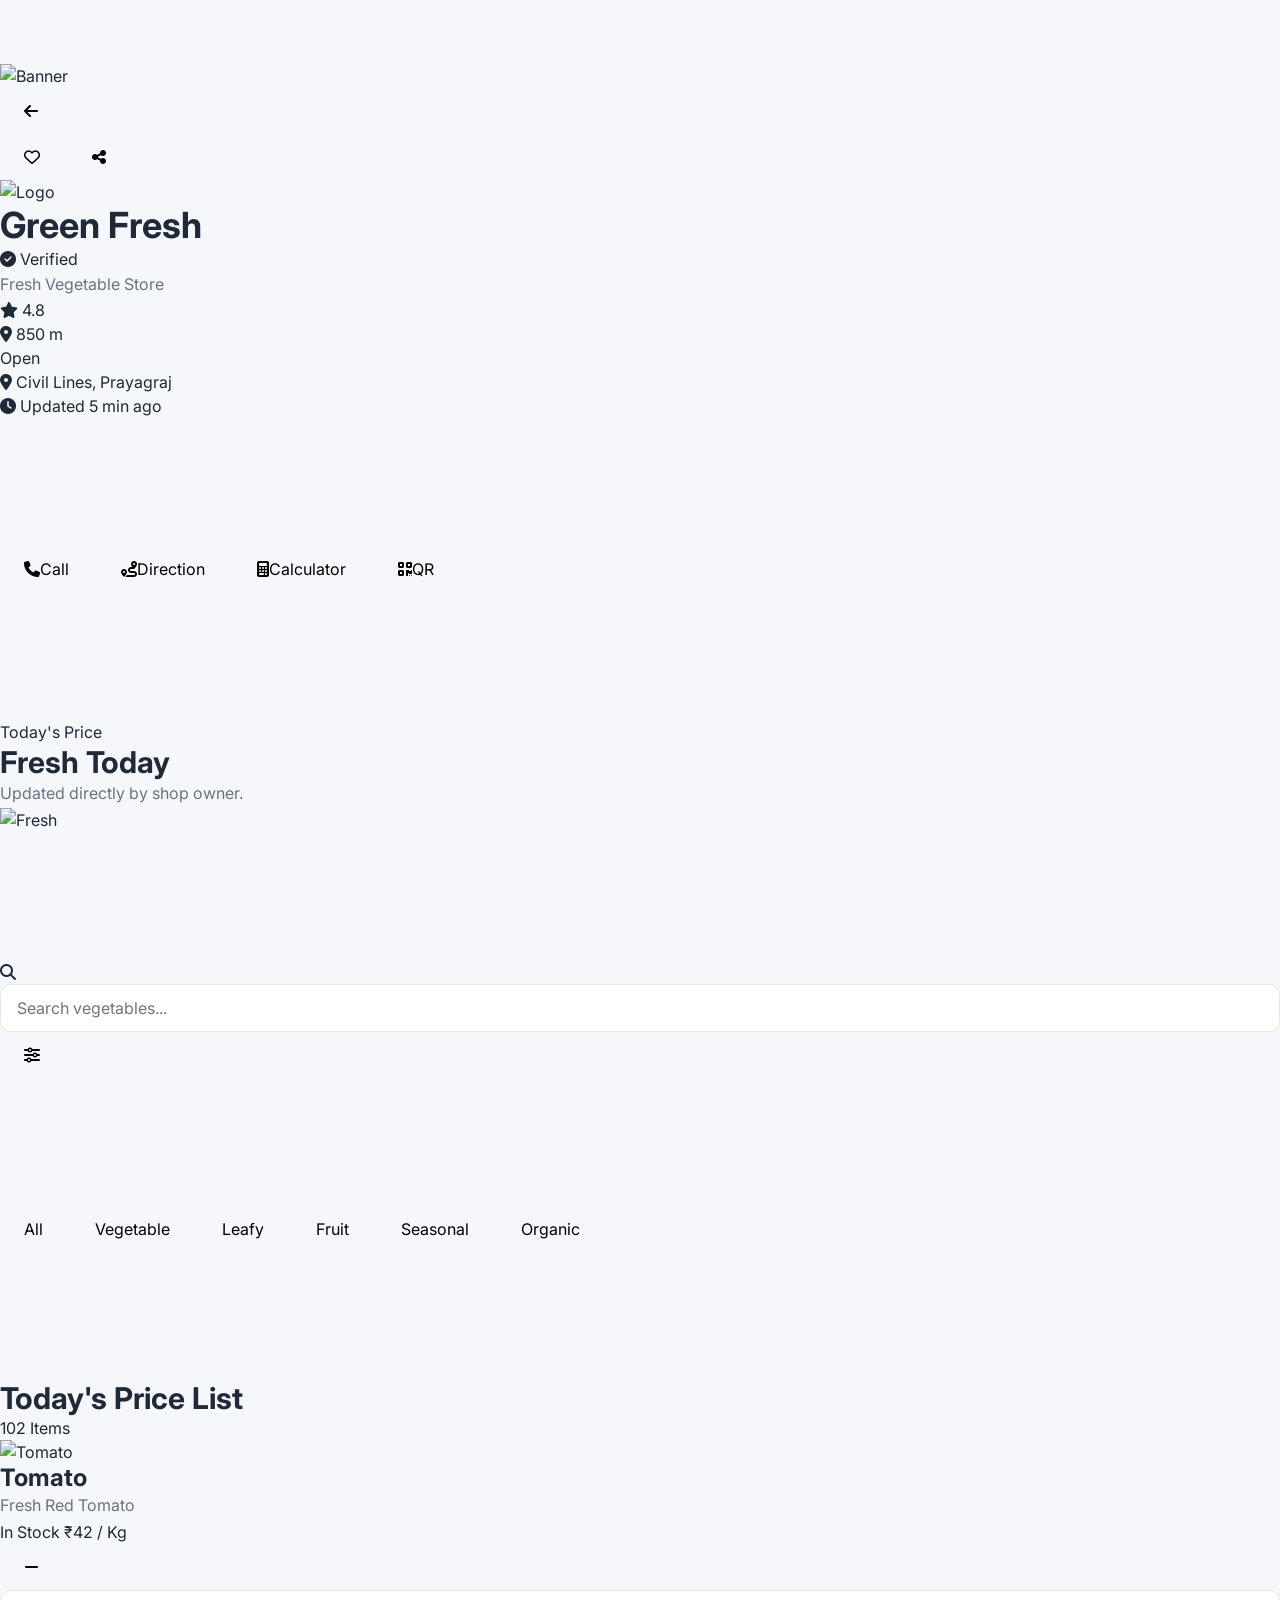
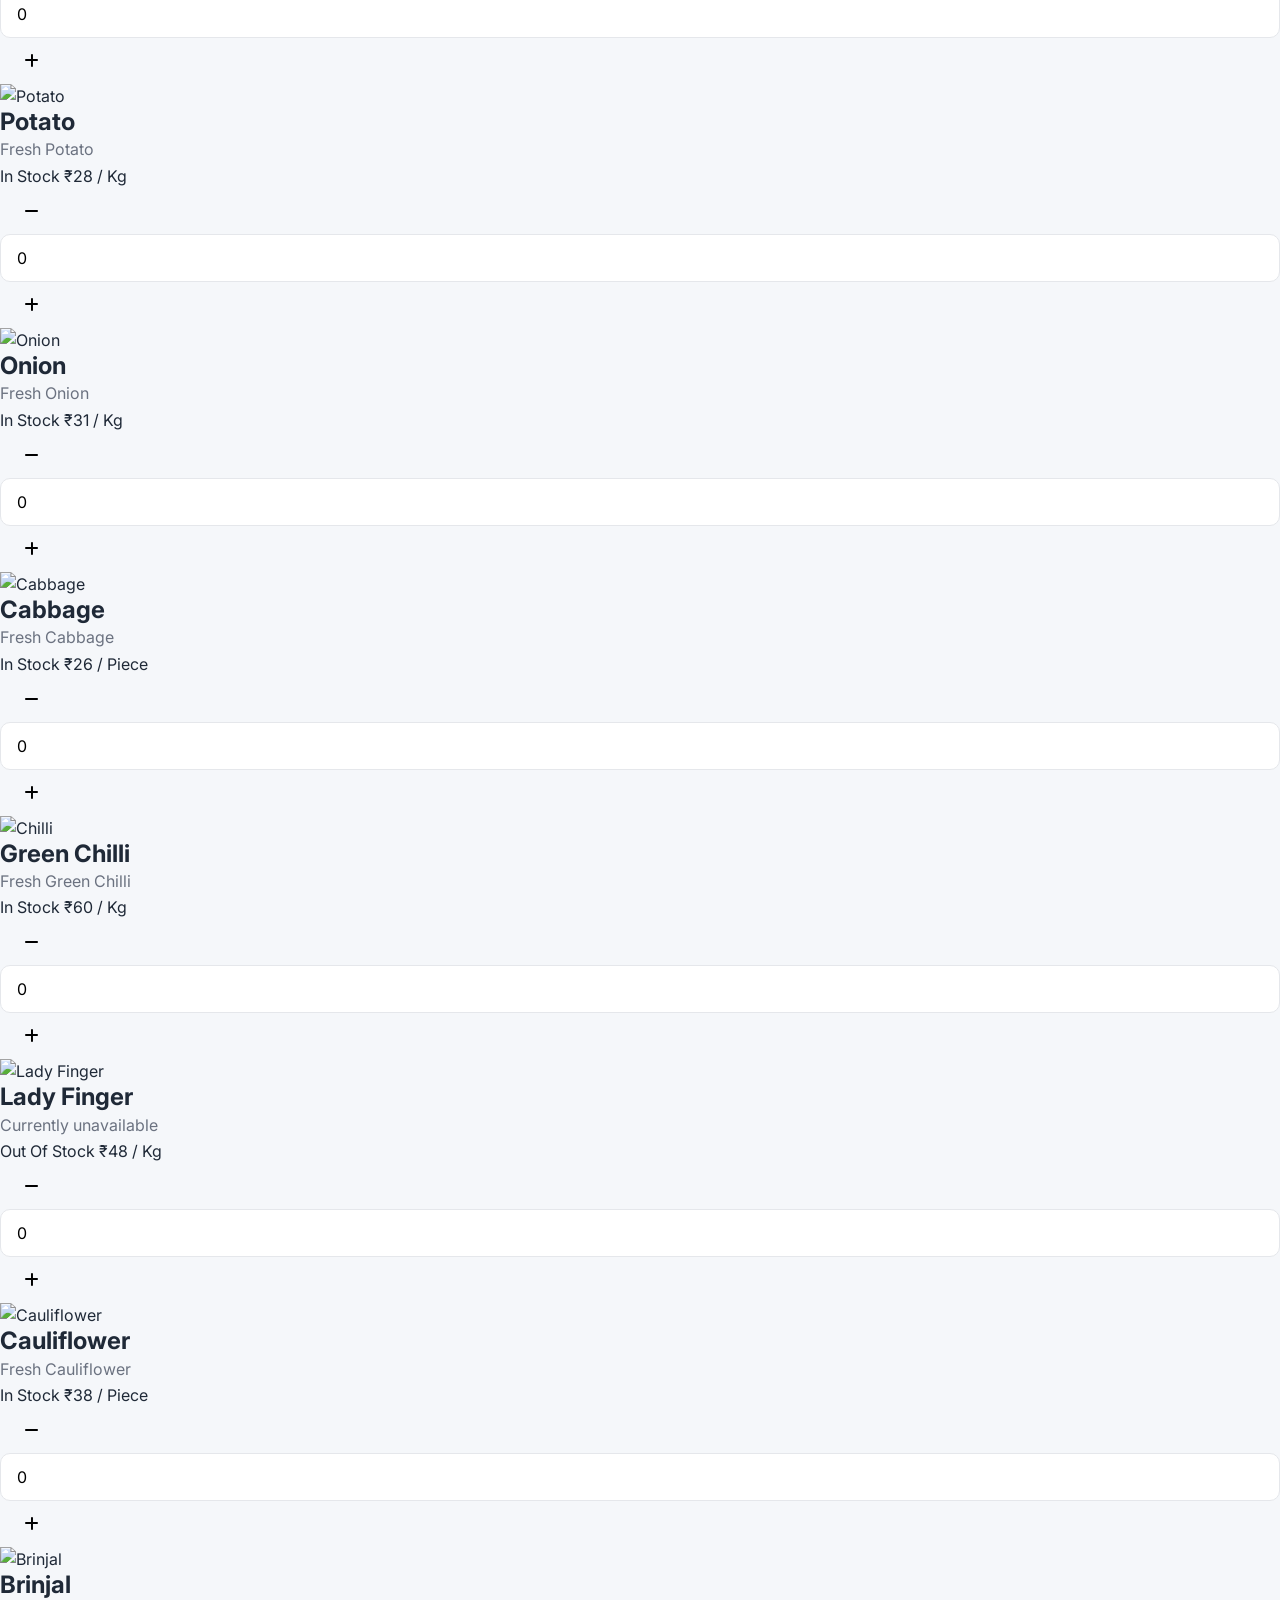
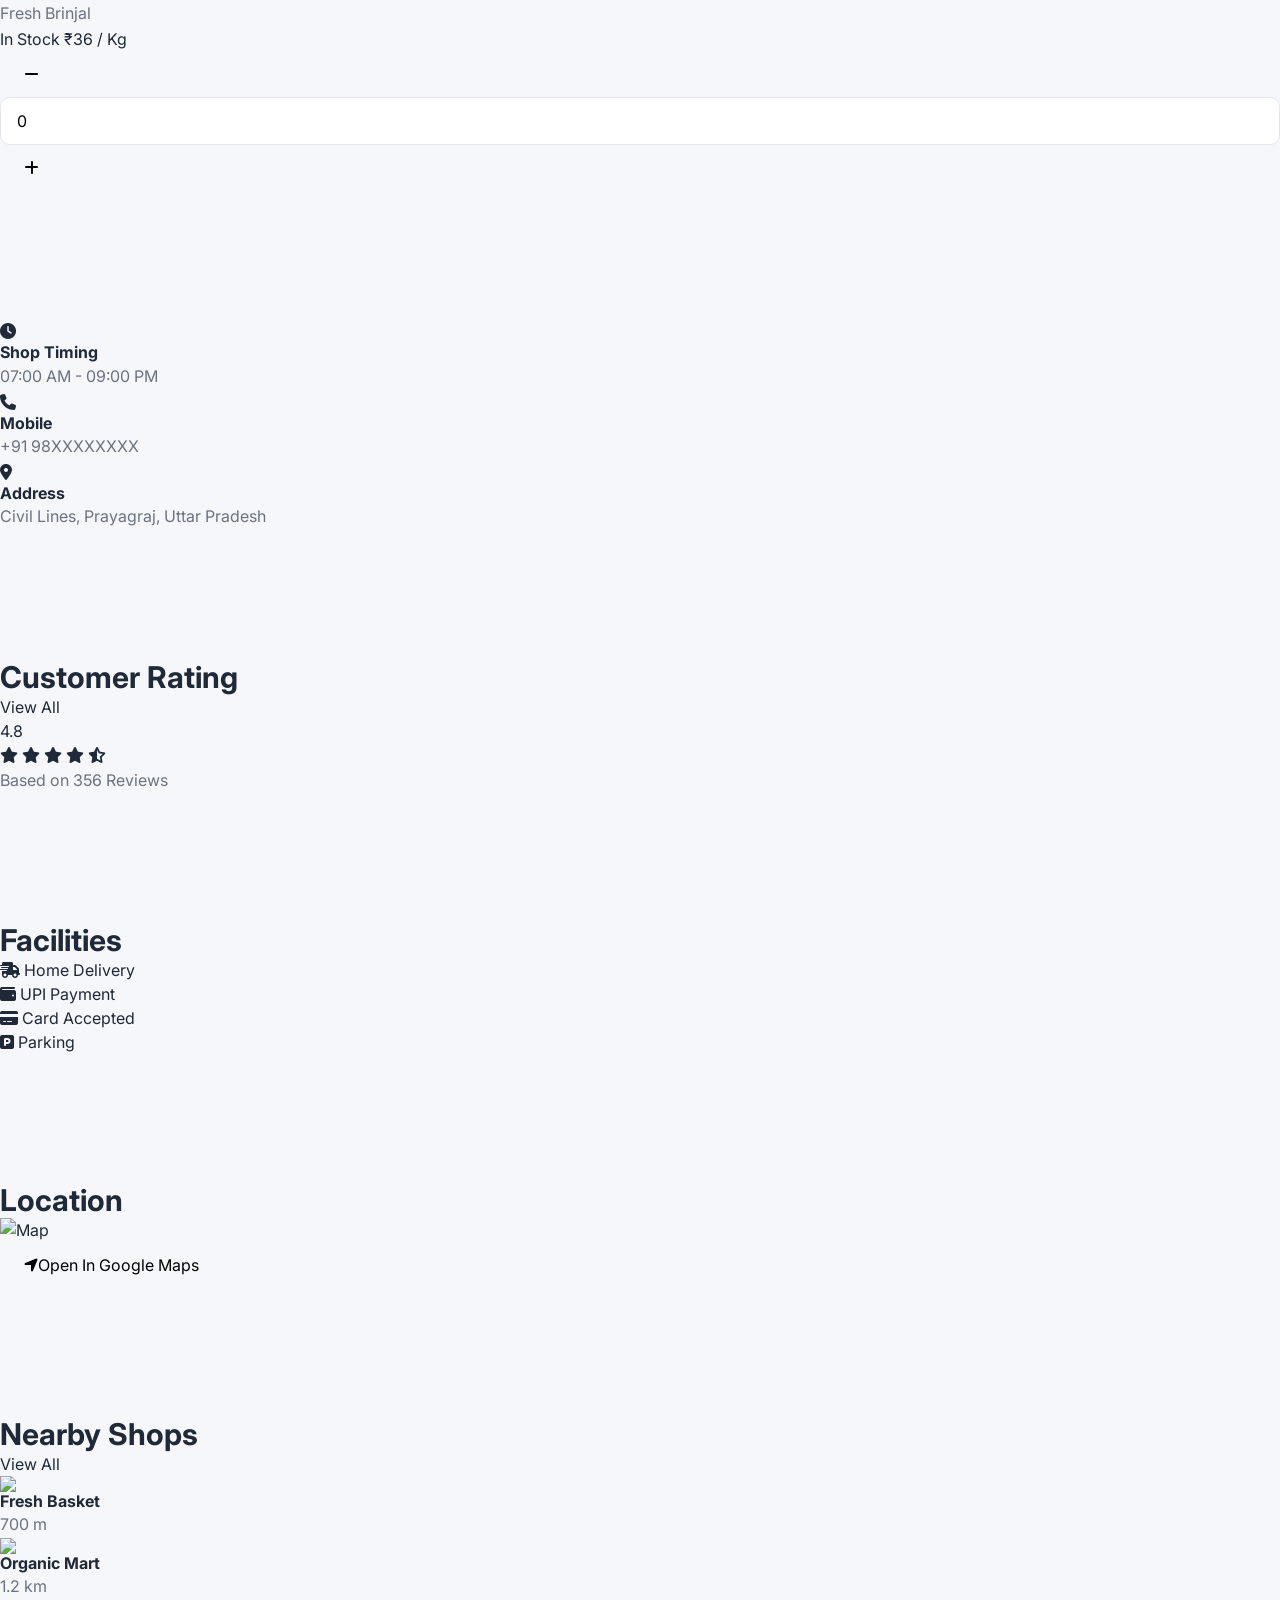
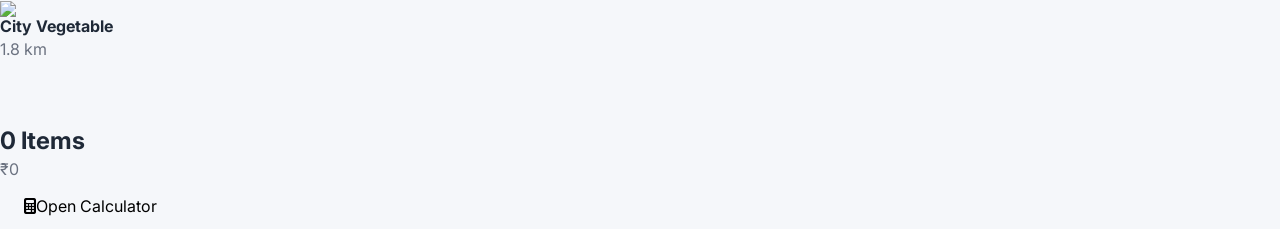
==== website/s/index.html @ 694a0abd "Create index.html" ====
<!DOCTYPE html>
<html lang="en">

<head>

<meta charset="UTF-8">

<meta
name="viewport"
content="width=device-width,initial-scale=1.0">

<title>

Green Fresh • LocalShop

</title>

<meta
name="theme-color"
content="#2E7D32">

<link
rel="icon"
href="../assets/images/logo/favicon.png">

<link
rel="preconnect"
href="https://fonts.googleapis.com">

<link
rel="preconnect"
href="https://fonts.gstatic.com"
crossorigin>

<link
href="https://fonts.googleapis.com/css2?family=Inter:wght@300;400;500;600;700;800&display=swap"
rel="stylesheet">

<link
rel="stylesheet"
href="https://cdnjs.cloudflare.com/ajax/libs/font-awesome/6.7.2/css/all.min.css">

<link
rel="stylesheet"
href="../assets/css/variables.css">

<link
rel="stylesheet"
href="../assets/css/base.css">

<link
rel="stylesheet"
href="../assets/css/components.css">

<link
rel="stylesheet"
href="../assets/css/shop.css">

</head>

<body>

<div class="app">



<!-- =====================================================
SHOP HERO
====================================================== -->

<section class="shop-hero">

<div class="hero-overlay"></div>

<img
class="hero-banner"
src="../assets/images/banner/shop-banner.webp"
alt="Banner">



<header class="shop-header">

<button
class="hero-btn">

<i
class="fa-solid fa-arrow-left"></i>

</button>

<div
class="header-right">

<button
class="hero-btn">

<i
class="fa-regular fa-heart"></i>

</button>

<button
class="hero-btn">

<i
class="fa-solid fa-share-nodes"></i>

</button>

</div>

</header>



<div
class="shop-info-card">

<div
class="shop-logo">

<img
src="../assets/images/logo/shop-logo.webp"
alt="Logo">

</div>



<div
class="shop-content">

<div
class="shop-title-row">

<h1>

Green Fresh

</h1>

<div
class="verified-badge">

<i
class="fa-solid fa-circle-check"></i>

Verified

</div>

</div>



<p
class="shop-category">

Fresh Vegetable Store

</p>



<div
class="rating-row">

<div
class="rating-chip">

<i
class="fa-solid fa-star"></i>

4.8

</div>

<div
class="distance-chip">

<i
class="fa-solid fa-location-dot"></i>

850 m

</div>

<div
class="open-chip">

Open

</div>

</div>



<div
class="address-row">

<i
class="fa-solid fa-location-dot"></i>

Civil Lines,
Prayagraj

</div>



<div
class="update-row">

<i
class="fa-solid fa-clock"></i>

Updated

5 min ago

</div>

</div>

</div>

</section>



<!-- =====================================================
ACTION GRID
====================================================== -->

<section
class="action-grid">

<button
class="action-box">

<div
class="action-icon">

<i
class="fa-solid fa-phone"></i>

</div>

<span>

Call

</span>

</button>



<button
class="action-box">

<div
class="action-icon">

<i
class="fa-solid fa-route"></i>

</div>

<span>

Direction

</span>

</button>



<button
class="action-box">

<div
class="action-icon">

<i
class="fa-solid fa-calculator"></i>

</div>

<span>

Calculator

</span>

</button>



<button
class="action-box">

<div
class="action-icon">

<i
class="fa-solid fa-qrcode"></i>

</div>

<span>

QR

</span>

</button>

</section>



<!-- =====================================================
TODAY PRICE
====================================================== -->

<section
class="today-card">

<div
class="today-left">

<span>

Today's Price

</span>

<h2>

Fresh Today

</h2>

<p>

Updated directly by
shop owner.

</p>

</div>

<img
src="../assets/images/ui/fresh.webp"
alt="Fresh">

</section>



<!-- =====================================================
SEARCH PRODUCT
====================================================== -->

<section
class="search-product">

<div
class="search-box">

<i
class="fa-solid fa-magnifying-glass"></i>

<input
type="text"
placeholder="Search vegetables...">

<button>

<i
class="fa-solid fa-sliders"></i>

</button>

</div>

</section>



<!-- =====================================================
CATEGORY
====================================================== -->

<section
class="category-scroll">

<button
class="category-pill active">

All

</button>

<button
class="category-pill">

Vegetable

</button>

<button
class="category-pill">

Leafy

</button>

<button
class="category-pill">

Fruit

</button>

<button
class="category-pill">

Seasonal

</button>

<button
class="category-pill">

Organic

</button>

</section>



<!-- =====================================================
PRODUCT LIST
====================================================== -->

<section
class="product-section">

<div
class="section-title">

<h2>

Today's Price List

</h2>

<span>

102 Items

</span>

</div>

  <!-- PRODUCT -->

<div
class="product-card">

<div
class="product-image">

<img
src="../assets/images/products/tomato.webp"
alt="Tomato">

</div>

<div
class="product-details">

<h3>

Tomato

</h3>

<p>

Fresh Red Tomato

</p>

<div
class="product-meta">

<span
class="stock available">

In Stock

</span>

<span
class="unit">

₹42 / Kg

</span>

</div>

</div>

<div
class="qty-box">

<button
class="qty-minus">

<i
class="fa-solid fa-minus"></i>

</button>

<input
type="text"
value="0"
readonly>

<button
class="qty-plus">

<i
class="fa-solid fa-plus"></i>

</button>

</div>

</div>



<!-- PRODUCT -->

<div
class="product-card">

<div
class="product-image">

<img
src="../assets/images/products/potato.webp"
alt="Potato">

</div>

<div
class="product-details">

<h3>

Potato

</h3>

<p>

Fresh Potato

</p>

<div
class="product-meta">

<span
class="stock available">

In Stock

</span>

<span
class="unit">

₹28 / Kg

</span>

</div>

</div>

<div
class="qty-box">

<button
class="qty-minus">

<i
class="fa-solid fa-minus"></i>

</button>

<input
type="text"
value="0"
readonly>

<button
class="qty-plus">

<i
class="fa-solid fa-plus"></i>

</button>

</div>

</div>



<!-- PRODUCT -->

<div
class="product-card">

<div
class="product-image">

<img
src="../assets/images/products/onion.webp"
alt="Onion">

</div>

<div
class="product-details">

<h3>

Onion

</h3>

<p>

Fresh Onion

</p>

<div
class="product-meta">

<span
class="stock available">

In Stock

</span>

<span
class="unit">

₹31 / Kg

</span>

</div>

</div>

<div
class="qty-box">

<button
class="qty-minus">

<i
class="fa-solid fa-minus"></i>

</button>

<input
type="text"
value="0"
readonly>

<button
class="qty-plus">

<i
class="fa-solid fa-plus"></i>

</button>

</div>

</div>



<!-- PRODUCT -->

<div
class="product-card">

<div
class="product-image">

<img
src="../assets/images/products/cabbage.webp"
alt="Cabbage">

</div>

<div
class="product-details">

<h3>

Cabbage

</h3>

<p>

Fresh Cabbage

</p>

<div
class="product-meta">

<span
class="stock available">

In Stock

</span>

<span
class="unit">

₹26 / Piece

</span>

</div>

</div>

<div
class="qty-box">

<button
class="qty-minus">

<i
class="fa-solid fa-minus"></i>

</button>

<input
type="text"
value="0"
readonly>

<button
class="qty-plus">

<i
class="fa-solid fa-plus"></i>

</button>

</div>

</div>



<!-- PRODUCT -->

<div
class="product-card">

<div
class="product-image">

<img
src="../assets/images/products/chilli.webp"
alt="Chilli">

</div>

<div
class="product-details">

<h3>

Green Chilli

</h3>

<p>

Fresh Green Chilli

</p>

<div
class="product-meta">

<span
class="stock available">

In Stock

</span>

<span
class="unit">

₹60 / Kg

</span>

</div>

</div>

<div
class="qty-box">

<button
class="qty-minus">

<i
class="fa-solid fa-minus"></i>

</button>

<input
type="text"
value="0"
readonly>

<button
class="qty-plus">

<i
class="fa-solid fa-plus"></i>

</button>

</div>

</div>



<!-- PRODUCT -->

<div
class="product-card out-of-stock">

<div
class="product-image">

<img
src="../assets/images/products/ladyfinger.webp"
alt="Lady Finger">

</div>

<div
class="product-details">

<h3>

Lady Finger

</h3>

<p>

Currently unavailable

</p>

<div
class="product-meta">

<span
class="stock unavailable">

Out Of Stock

</span>

<span
class="unit">

₹48 / Kg

</span>

</div>

</div>

<div
class="qty-box disabled">

<button>

<i
class="fa-solid fa-minus"></i>

</button>

<input
type="text"
value="0"
readonly>

<button>

<i
class="fa-solid fa-plus"></i>

</button>

</div>

</div>



<!-- PRODUCT -->

<div
class="product-card">

<div
class="product-image">

<img
src="../assets/images/products/cauliflower.webp"
alt="Cauliflower">

</div>

<div
class="product-details">

<h3>

Cauliflower

</h3>

<p>

Fresh Cauliflower

</p>

<div
class="product-meta">

<span
class="stock available">

In Stock

</span>

<span
class="unit">

₹38 / Piece

</span>

</div>

</div>

<div
class="qty-box">

<button
class="qty-minus">

<i
class="fa-solid fa-minus"></i>

</button>

<input
type="text"
value="0"
readonly>

<button
class="qty-plus">

<i
class="fa-solid fa-plus"></i>

</button>

</div>

</div>



<!-- PRODUCT -->

<div
class="product-card">

<div
class="product-image">

<img
src="../assets/images/products/brinjal.webp"
alt="Brinjal">

</div>

<div
class="product-details">

<h3>

Brinjal

</h3>

<p>

Fresh Brinjal

</p>

<div
class="product-meta">

<span
class="stock available">

In Stock

</span>

<span
class="unit">

₹36 / Kg

</span>

</div>

</div>

<div
class="qty-box">

<button
class="qty-minus">

<i
class="fa-solid fa-minus"></i>

</button>

<input
type="text"
value="0"
readonly>

<button
class="qty-plus">

<i
class="fa-solid fa-plus"></i>

</button>

</div>

</div>


  </section>



<!-- =====================================================
SHOP INFORMATION
====================================================== -->

<section
class="shop-information">

<div
class="info-card">

<div
class="info-icon">

<i
class="fa-solid fa-clock"></i>

</div>

<div
class="info-content">

<h4>

Shop Timing

</h4>

<p>

07:00 AM - 09:00 PM

</p>

</div>

</div>



<div
class="info-card">

<div
class="info-icon">

<i
class="fa-solid fa-phone"></i>

</div>

<div
class="info-content">

<h4>

Mobile

</h4>

<p>

+91 98XXXXXXXX

</p>

</div>

</div>



<div
class="info-card">

<div
class="info-icon">

<i
class="fa-solid fa-location-dot"></i>

</div>

<div
class="info-content">

<h4>

Address

</h4>

<p>

Civil Lines,
Prayagraj,
Uttar Pradesh

</p>

</div>

</div>

</section>



<!-- =====================================================
CUSTOMER REVIEW
====================================================== -->

<section
class="review-section">

<div
class="section-title">

<h2>

Customer Rating

</h2>

<a
href="#">

View All

</a>

</div>

<div
class="review-summary">

<div
class="big-rating">

4.8

</div>

<div
class="rating-detail">

<div
class="stars">

<i class="fa-solid fa-star"></i>

<i class="fa-solid fa-star"></i>

<i class="fa-solid fa-star"></i>

<i class="fa-solid fa-star"></i>

<i class="fa-solid fa-star-half-stroke"></i>

</div>

<p>

Based on

356 Reviews

</p>

</div>

</div>

</section>



<!-- =====================================================
OTHER SERVICES
====================================================== -->

<section
class="service-section">

<div
class="section-title">

<h2>

Facilities

</h2>

</div>

<div
class="service-grid">

<div
class="service-box">

<i
class="fa-solid fa-truck-fast"></i>

<span>

Home Delivery

</span>

</div>

<div
class="service-box">

<i
class="fa-solid fa-wallet"></i>

<span>

UPI Payment

</span>

</div>

<div
class="service-box">

<i
class="fa-solid fa-credit-card"></i>

<span>

Card Accepted

</span>

</div>

<div
class="service-box">

<i
class="fa-solid fa-parking"></i>

<span>

Parking

</span>

</div>

</div>

</section>



<!-- =====================================================
LOCATION MAP
====================================================== -->

<section
class="map-section">

<div
class="section-title">

<h2>

Location

</h2>

</div>

<div
class="map-card">

<img
src="../assets/images/map/map-placeholder.webp"
alt="Map">

<button
class="navigate-btn">

<i
class="fa-solid fa-location-arrow"></i>

Open In Google Maps

</button>

</div>

</section>



<!-- =====================================================
RELATED SHOPS
====================================================== -->

<section
class="related-shop">

<div
class="section-title">

<h2>

Nearby Shops

</h2>

<a
href="../search">

View All

</a>

</div>

<div
class="nearby-scroll">

<div
class="near-card">

<img
src="../assets/images/shops/shop2.webp">

<h4>

Fresh Basket

</h4>

<p>

700 m

</p>

</div>

<div
class="near-card">

<img
src="../assets/images/shops/shop3.webp">

<h4>

Organic Mart

</h4>

<p>

1.2 km

</p>

</div>

<div
class="near-card">

<img
src="../assets/images/shops/shop4.webp">

<h4>

City Vegetable

</h4>

<p>

1.8 km

</p>

</div>

</div>

</section>



<!-- =====================================================
BOTTOM BILL
====================================================== -->

<div
class="bill-bottom-bar">

<div
class="bill-info">

<h3>

0 Items

</h3>

<p>

₹0

</p>

</div>

<button
class="bill-button">

<i
class="fa-solid fa-calculator"></i>

Open Calculator

</button>

</div>



<script
src="../assets/js/config.js"></script>

<script
src="../assets/js/storage.js"></script>

<script
src="../assets/js/utils.js"></script>

<script
src="../assets/js/api.js"></script>

<script
src="../assets/js/shop.js"></script>

</div>

</body>

</html>
---- website/assets/css/variables.css ----
/*
=========================================================
Project      : LocalShop Platform
Repository   : localshop-platform
File         : variables.css
Version      : 0.1.0
=========================================================
*/

:root {

    /* =====================================================
       Brand Colors
    ===================================================== */

    --color-primary: #2E7D32;
    --color-primary-light: #43A047;
    --color-primary-dark: #1B5E20;

    --color-secondary: #1565C0;
    --color-secondary-light: #1E88E5;
    --color-secondary-dark: #0D47A1;

    --color-accent: #FF9800;

    /* =====================================================
       Status Colors
    ===================================================== */

    --color-success: #2E7D32;
    --color-warning: #F9A825;
    --color-danger: #D32F2F;
    --color-info: #0288D1;

    /* =====================================================
       Neutral Colors
    ===================================================== */

    --color-white: #FFFFFF;
    --color-black: #000000;

    --color-bg: #F5F7FA;
    --color-surface: #FFFFFF;

    --color-border: #E5E7EB;
    --color-border-dark: #D1D5DB;

    --color-text: #1F2937;
    --color-text-light: #6B7280;
    --color-text-muted: #9CA3AF;

    /* =====================================================
       Category Theme Colors
    ===================================================== */

    --theme-vegetable: #2E7D32;
    --theme-fruit: #E53935;
    --theme-grocery: #1565C0;
    --theme-medical: #D32F2F;
    --theme-restaurant: #6D4C41;
    --theme-bakery: #F57C00;
    --theme-cafe: #5D4037;
    --theme-hardware: #455A64;
    --theme-cosmetic: #EC407A;

    /* =====================================================
       Typography
    ===================================================== */

    --font-family:
        "Inter",
        "Segoe UI",
        Roboto,
        Helvetica,
        Arial,
        sans-serif;

    --font-size-xs: 12px;
    --font-size-sm: 14px;
    --font-size-md: 16px;
    --font-size-lg: 18px;
    --font-size-xl: 20px;
    --font-size-2xl: 24px;
    --font-size-3xl: 30px;
    --font-size-4xl: 36px;

    --font-light: 300;
    --font-normal: 400;
    --font-medium: 500;
    --font-semibold: 600;
    --font-bold: 700;

    --line-height-sm: 1.2;
    --line-height-md: 1.5;
    --line-height-lg: 1.8;

    /* =====================================================
       Layout
    ===================================================== */

    --container-width: 1280px;
    --container-padding: 16px;

    --header-height: 70px;
    --footer-height: 80px;
    --bottom-nav-height: 70px;

    /* =====================================================
       Border Radius
    ===================================================== */

    --radius-xs: 4px;
    --radius-sm: 8px;
    --radius-md: 12px;
    --radius-lg: 18px;
    --radius-xl: 24px;
    --radius-round: 50%;
    --radius-pill: 999px;

    /* =====================================================
       Shadow
    ===================================================== */

    --shadow-xs:
        0 1px 2px rgba(0,0,0,.05);

    --shadow-sm:
        0 2px 6px rgba(0,0,0,.08);

    --shadow-md:
        0 8px 18px rgba(0,0,0,.10);

    --shadow-lg:
        0 15px 35px rgba(0,0,0,.15);

    --shadow-xl:
        0 25px 60px rgba(0,0,0,.20);

    /* =====================================================
       Spacing
    ===================================================== */

    --space-0: 0;
    --space-1: 4px;
    --space-2: 8px;
    --space-3: 12px;
    --space-4: 16px;
    --space-5: 20px;
    --space-6: 24px;
    --space-7: 28px;
    --space-8: 32px;
    --space-9: 40px;
    --space-10: 48px;
    --space-11: 56px;
    --space-12: 64px;

    /* =====================================================
       Button
    ===================================================== */

    --btn-height-sm: 38px;
    --btn-height-md: 46px;
    --btn-height-lg: 54px;

    /* =====================================================
       Inputs
    ===================================================== */

    --input-height: 48px;
    --input-radius: 10px;
    --input-border: var(--color-border);

    /* =====================================================
       Card
    ===================================================== */

    --card-radius: 16px;
    --card-padding: 20px;
    --card-bg: #FFFFFF;

    /* =====================================================
       Animation
    ===================================================== */

    --transition-fast: .15s ease;
    --transition-normal: .25s ease;
    --transition-slow: .4s ease;

    /* =====================================================
       Opacity
    ===================================================== */

    --opacity-disabled: .5;
    --opacity-hover: .85;

    /* =====================================================
       Z Index
    ===================================================== */

    --z-dropdown: 100;
    --z-sticky: 500;
    --z-fixed: 700;
    --z-overlay: 900;
    --z-modal: 1000;
    --z-toast: 1100;
    --z-loader: 1200;
    --z-tooltip: 1300;

    /* =====================================================
       Breakpoints
    ===================================================== */

    --screen-xs: 480px;
    --screen-sm: 768px;
    --screen-md: 992px;
    --screen-lg: 1200px;
    --screen-xl: 1440px;

    /* =====================================================
       Image Ratio
    ===================================================== */

    --shop-banner-ratio: 3/1;
    --shop-logo-ratio: 1/1;
    --product-image-ratio: 1/1;

    /* =====================================================
       Loader
    ===================================================== */

    --loader-size: 44px;

    /* =====================================================
       QR
    ===================================================== */

    --qr-size: 220px;

    /* =====================================================
       Sidebar
    ===================================================== */

    --sidebar-width: 280px;

    /* =====================================================
       Home Page
    ===================================================== */

    --hero-height: 480px;
    --category-card-size: 110px;
    --shop-card-width: 320px;

}
---- website/assets/css/base.css ----
/*
Project: LocalShop Platform
File: base.css
Version:0.1.0
*/
*,*::before,*::after{margin:0;padding:0;box-sizing:border-box}
html{scroll-behavior:smooth;-webkit-text-size-adjust:100%}
body{font-family:var(--font-family);font-size:var(--font-size-md);line-height:var(--line-height-md);color:var(--color-text);background:var(--color-bg);min-height:100vh;overflow-x:hidden}
img,picture,svg,video,canvas{display:block;max-width:100%}
a{text-decoration:none;color:inherit;transition:var(--transition-fast)}
button,input,textarea,select{font:inherit;border:none;outline:none;background:none}
button{cursor:pointer}
ul,ol{list-style:none}
table{width:100%;border-collapse:collapse}
.container{width:min(100% - 2rem,var(--container-width));margin-inline:auto}
section{padding:64px 0}
h1,h2,h3,h4,h5,h6{font-weight:var(--font-bold);line-height:1.2;color:var(--color-text)}
h1{font-size:var(--font-size-4xl)}h2{font-size:var(--font-size-3xl)}h3{font-size:var(--font-size-2xl)}
p{line-height:1.7;color:var(--color-text-light)}
input,textarea,select{width:100%;height:var(--input-height);padding:0 16px;border:1px solid var(--color-border);border-radius:var(--input-radius);background:var(--color-white)}
textarea{min-height:140px;padding:16px;resize:vertical}
input:focus,textarea:focus,select:focus{border-color:var(--color-primary);box-shadow:0 0 0 3px rgba(46,125,50,.15)}
button{display:inline-flex;align-items:center;justify-content:center;min-height:var(--btn-height-md);padding:0 24px;border-radius:var(--radius-md);transition:var(--transition-fast)}
hr{border:none;border-top:1px solid var(--color-border)}
::selection{background:var(--color-primary);color:#fff}
:focus-visible{outline:3px solid rgba(46,125,50,.35);outline-offset:2px}
::-webkit-scrollbar{width:10px;height:10px}
::-webkit-scrollbar-thumb{background:#bdbdbd;border-radius:999px}
.hidden{display:none!important}
@media(prefers-reduced-motion:reduce){*,*::before,*::after{animation:none!important;transition:none!important;scroll-behavior:auto!important}}
@media print{body{background:#fff}.no-print{display:none!important}}
---- website/assets/css/components.css ----
/*
=========================================================
Project      : LocalShop Platform
Repository   : localshop-platform
File         : components.css
Part         : 1
=========================================================
*/


/* =========================================================
BUTTONS
========================================================= */

.btn{

    display:inline-flex;
    align-items:center;
    justify-content:center;

    gap:10px;

    min-width:160px;
    height:52px;

    padding:0 24px;

    border:none;

    border-radius:14px;

    cursor:pointer;

    font-size:15px;
    font-weight:700;

    text-decoration:none;

    transition:.25s;

}

.btn-primary{

    background:var(--color-primary);

    color:#fff;

}

.btn-primary:hover{

    background:#16662B;

}

.btn-secondary{

    background:#1976D2;

    color:#fff;

}

.btn-secondary:hover{

    background:#125CAB;

}

.btn-outline{

    border:2px solid var(--color-primary);

    color:var(--color-primary);

    background:#fff;

}

.btn-outline:hover{

    background:var(--color-primary);

    color:#fff;

}

.btn-danger{

    background:#D32F2F;

    color:#fff;

}

.btn-danger:hover{

    background:#B71C1C;

}

.btn-success{

    background:#2E7D32;

    color:#fff;

}

.btn-success:hover{

    background:#1B5E20;

}

.btn-sm{

    height:42px;

    min-width:120px;

    font-size:14px;

}

.btn-lg{

    height:60px;

    min-width:220px;

    font-size:17px;

}



/* =========================================================
CARD
========================================================= */

.card{

    background:#fff;

    border-radius:20px;

    border:1px solid #ECECEC;

    box-shadow:

    0 10px 28px rgba(0,0,0,.05);

    transition:.25s;

}

.card:hover{

    box-shadow:

    0 25px 50px rgba(0,0,0,.09);

}



/* =========================================================
INPUT
========================================================= */

.form-group{

    margin-bottom:22px;

}

.form-label{

    display:block;

    margin-bottom:8px;

    font-weight:600;

    color:#333;

}

.form-control{

    width:100%;

    height:54px;

    border:2px solid #E7E7E7;

    border-radius:14px;

    padding:0 18px;

    font-size:15px;

    transition:.25s;

}

.form-control:focus{

    border-color:var(--color-primary);

    box-shadow:

    0 0 0 4px rgba(46,125,50,.10);

}

textarea.form-control{

    height:130px;

    resize:vertical;

    padding:16px;

}



/* =========================================================
BADGE
========================================================= */

.badge{

    display:inline-flex;

    align-items:center;

    justify-content:center;

    padding:7px 14px;

    border-radius:999px;

    font-size:12px;

    font-weight:700;

}

.badge-success{

    background:#E8F5E9;

    color:#2E7D32;

}

.badge-warning{

    background:#FFF8E1;

    color:#F57F17;

}

.badge-danger{

    background:#FFEBEE;

    color:#C62828;

}

.badge-primary{

    background:#E8F5E9;

    color:var(--color-primary);

}



/* =========================================================
SHOP CARD
========================================================= */

.shop-card{

    background:#fff;

    border-radius:22px;

    overflow:hidden;

    border:1px solid #ECECEC;

    transition:.3s;

}

.shop-card:hover{

    transform:translateY(-6px);

}

.shop-card-image{

    height:200px;

    overflow:hidden;

}

.shop-card-image img{

    width:100%;

    height:100%;

    object-fit:cover;

    transition:.4s;

}

.shop-card:hover img{

    transform:scale(1.05);

}

.shop-card-content{

    padding:22px;

}



/* =========================================================
CATEGORY CARD
========================================================= */

.category-card{

    background:#fff;

    border-radius:20px;

    padding:26px;

    text-align:center;

    border:1px solid #ECECEC;

    transition:.25s;

}

.category-card:hover{

    transform:translateY(-6px);

}

.category-card img{

    width:72px;

    margin:auto;

    margin-bottom:16px;

}

.category-card h3{

    font-size:17px;

}



/* =========================================================
FEATURE CARD
========================================================= */

.feature-card{

    background:#fff;

    border-radius:20px;

    border:1px solid #ECECEC;

    padding:34px 24px;

    text-align:center;

}

.feature-card img{

    width:72px;

    margin:auto;

    margin-bottom:20px;

}

.feature-card h3{

    margin-bottom:12px;

}



/* =========================================================
MODAL
========================================================= */

.modal{

    position:fixed;

    inset:0;

    display:none;

    align-items:center;

    justify-content:center;

    background:rgba(0,0,0,.45);

    z-index:9999;

}

.modal.active{

    display:flex;

}

.modal-box{

    width:95%;

    max-width:620px;

    background:#fff;

    border-radius:24px;

    padding:35px;

}



/* =========================================================
LOADER
========================================================= */

.loader{

    width:52px;

    height:52px;

    border:5px solid #ECECEC;

    border-top-color:var(--color-primary);

    border-radius:50%;

    animation:spin .8s linear infinite;

}

@keyframes spin{

    to{

        transform:rotate(360deg);

    }

}



/* =========================================================
TOAST
========================================================= */

.toast{

    min-width:320px;

    background:#222;

    color:#fff;

    padding:16px 20px;

    border-radius:14px;

    box-shadow:0 15px 35px rgba(0,0,0,.20);

    margin-top:12px;

}


/* =========================================================
DROPDOWN
========================================================= */

.dropdown{

    position:relative;

}

.dropdown-menu{

    position:absolute;

    top:110%;

    left:0;

    min-width:220px;

    background:#fff;

    border:1px solid #ECECEC;

    border-radius:18px;

    padding:10px 0;

    box-shadow:0 20px 40px rgba(0,0,0,.08);

    opacity:0;

    visibility:hidden;

    transform:translateY(10px);

    transition:.25s;

    z-index:999;

}

.dropdown:hover .dropdown-menu{

    opacity:1;

    visibility:visible;

    transform:translateY(0);

}

.dropdown-menu a{

    display:block;

    padding:12px 18px;

    color:#333;

    font-weight:500;

}

.dropdown-menu a:hover{

    background:#F7F7F7;

    color:var(--color-primary);

}



/* =========================================================
TABLE
========================================================= */

.table{

    width:100%;

    border-collapse:collapse;

    background:#fff;

}

.table th{

    background:#F8F9FA;

    padding:18px;

    text-align:left;

    font-size:14px;

    font-weight:700;

    border-bottom:1px solid #ECECEC;

}

.table td{

    padding:18px;

    border-bottom:1px solid #F1F1F1;

}

.table tbody tr:hover{

    background:#FAFAFA;

}



/* =========================================================
SEARCH BAR
========================================================= */

.search-bar{

    display:flex;

    align-items:center;

    width:100%;

    height:58px;

    background:#fff;

    border:2px solid #ECECEC;

    border-radius:16px;

    overflow:hidden;

}

.search-bar input{

    flex:1;

    border:none;

    outline:none;

    height:100%;

    padding:0 18px;

    font-size:15px;

}

.search-bar button{

    width:60px;

    height:58px;

    border:none;

    background:var(--color-primary);

    color:#fff;

    cursor:pointer;

}



/* =========================================================
PAGINATION
========================================================= */

.pagination{

    display:flex;

    justify-content:center;

    gap:10px;

    margin-top:40px;

}

.pagination a{

    width:42px;

    height:42px;

    display:flex;

    align-items:center;

    justify-content:center;

    border-radius:12px;

    border:1px solid #E5E5E5;

    color:#333;

}

.pagination a.active{

    background:var(--color-primary);

    color:#fff;

    border-color:var(--color-primary);

}



/* =========================================================
ALERT
========================================================= */

.alert{

    display:flex;

    align-items:flex-start;

    gap:14px;

    padding:18px 20px;

    border-radius:16px;

    margin-bottom:20px;

}

.alert-success{

    background:#E8F5E9;

    color:#2E7D32;

}

.alert-warning{

    background:#FFF8E1;

    color:#F57C00;

}

.alert-danger{

    background:#FDECEC;

    color:#C62828;

}

.alert-info{

    background:#E3F2FD;

    color:#1565C0;

}



/* =========================================================
AVATAR
========================================================= */

.avatar{

    width:48px;

    height:48px;

    border-radius:50%;

    overflow:hidden;

    background:#EEE;

}

.avatar img{

    width:100%;

    height:100%;

    object-fit:cover;

}



/* =========================================================
BREADCRUMB
========================================================= */

.breadcrumb{

    display:flex;

    align-items:center;

    gap:8px;

    margin-bottom:30px;

    font-size:14px;

}

.breadcrumb a{

    color:#666;

}

.breadcrumb span{

    color:#999;

}



/* =========================================================
ACCORDION
========================================================= */

.accordion{

    border:1px solid #ECECEC;

    border-radius:18px;

    overflow:hidden;

}

.accordion-item+

.accordion-item{

    border-top:1px solid #ECECEC;

}

.accordion-header{

    display:flex;

    justify-content:space-between;

    align-items:center;

    padding:20px 24px;

    cursor:pointer;

    background:#fff;

    font-weight:700;

}

.accordion-body{

    display:none;

    padding:20px 24px;

    background:#FAFAFA;

    line-height:1.8;

}

.accordion-item.active .accordion-body{

    display:block;

}



/* =========================================================
EMPTY STATE
========================================================= */

.empty-state{

    text-align:center;

    padding:80px 30px;

}

.empty-state img{

    width:170px;

    margin:auto;

    margin-bottom:25px;

}

.empty-state h3{

    margin-bottom:14px;

    font-size:24px;

}

.empty-state p{

    color:#666;

    max-width:420px;

    margin:auto;

    line-height:1.8;

}



/* =========================================================
DIVIDER
========================================================= */

.divider-line{

    width:100%;

    height:1px;

    background:#ECECEC;

    margin:35px 0;

}



/* =========================================================
END OF components.css
Version : 1.0
========================================================= */
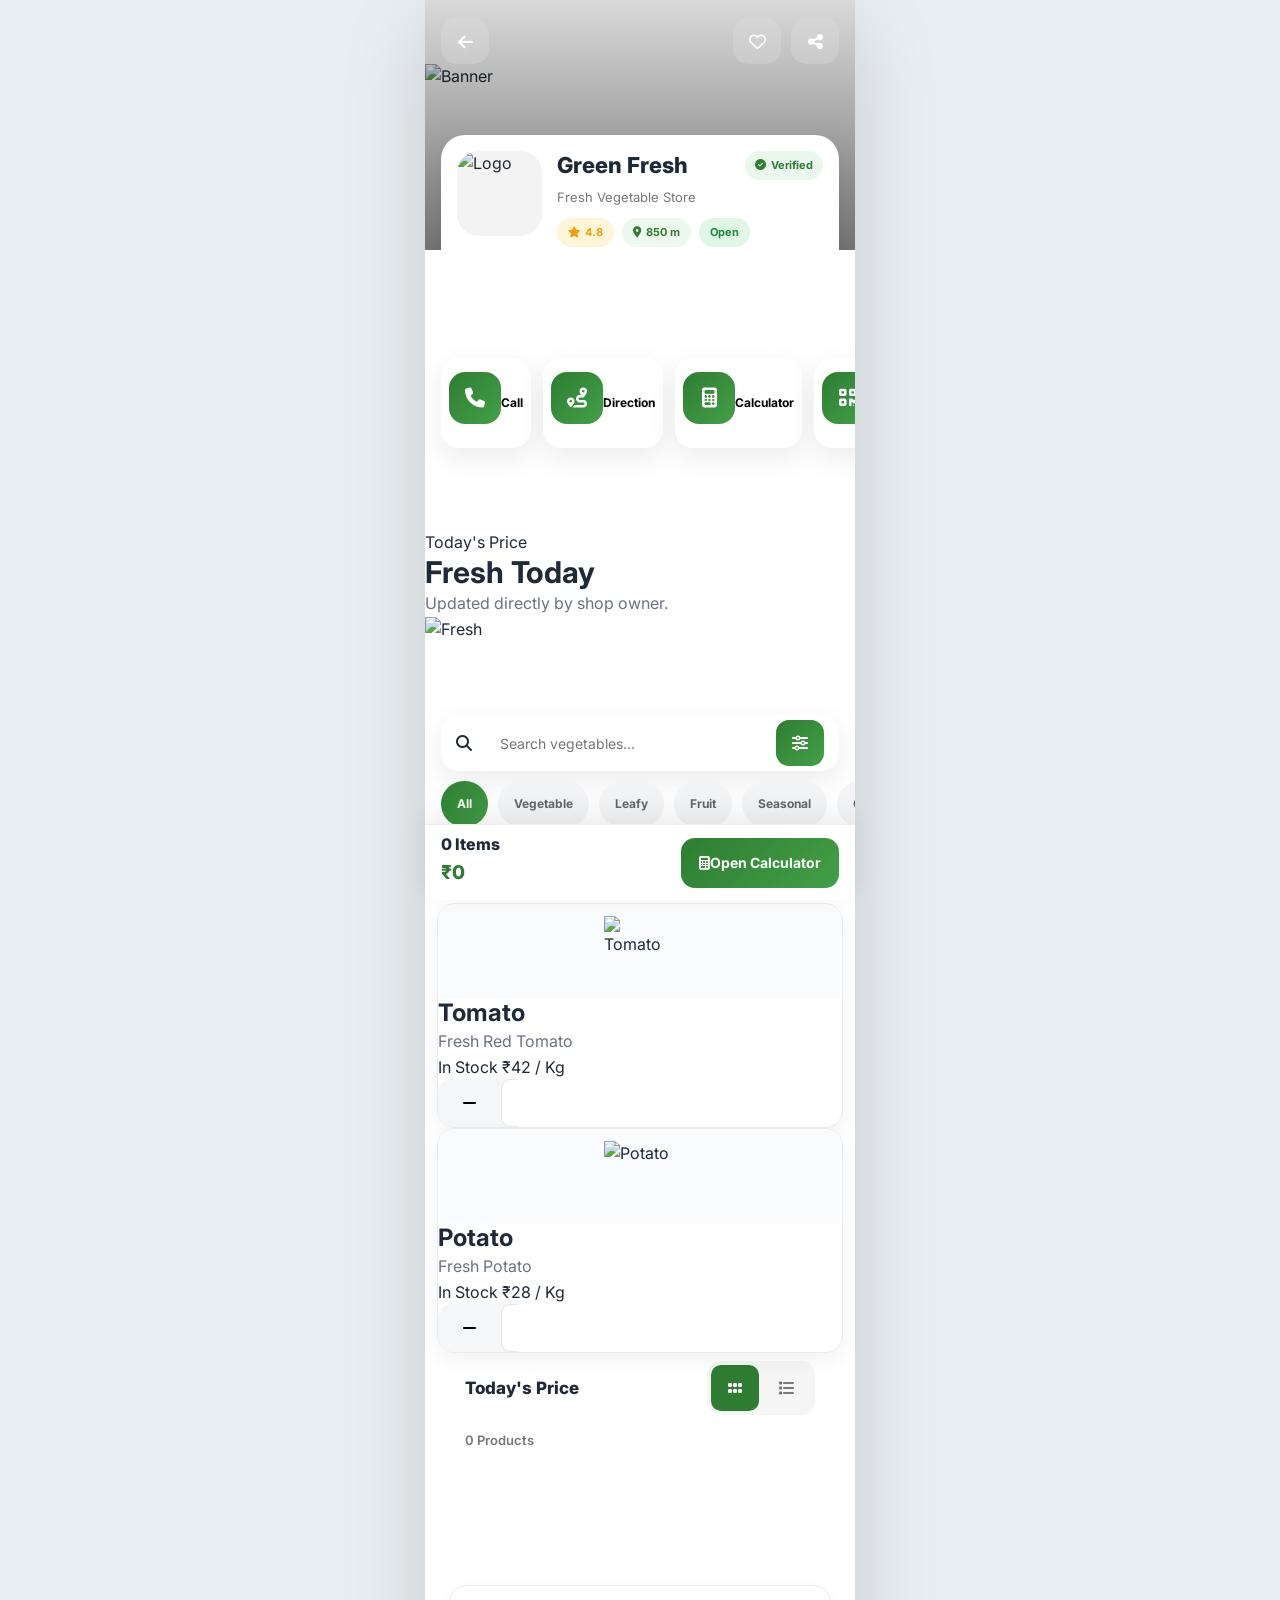
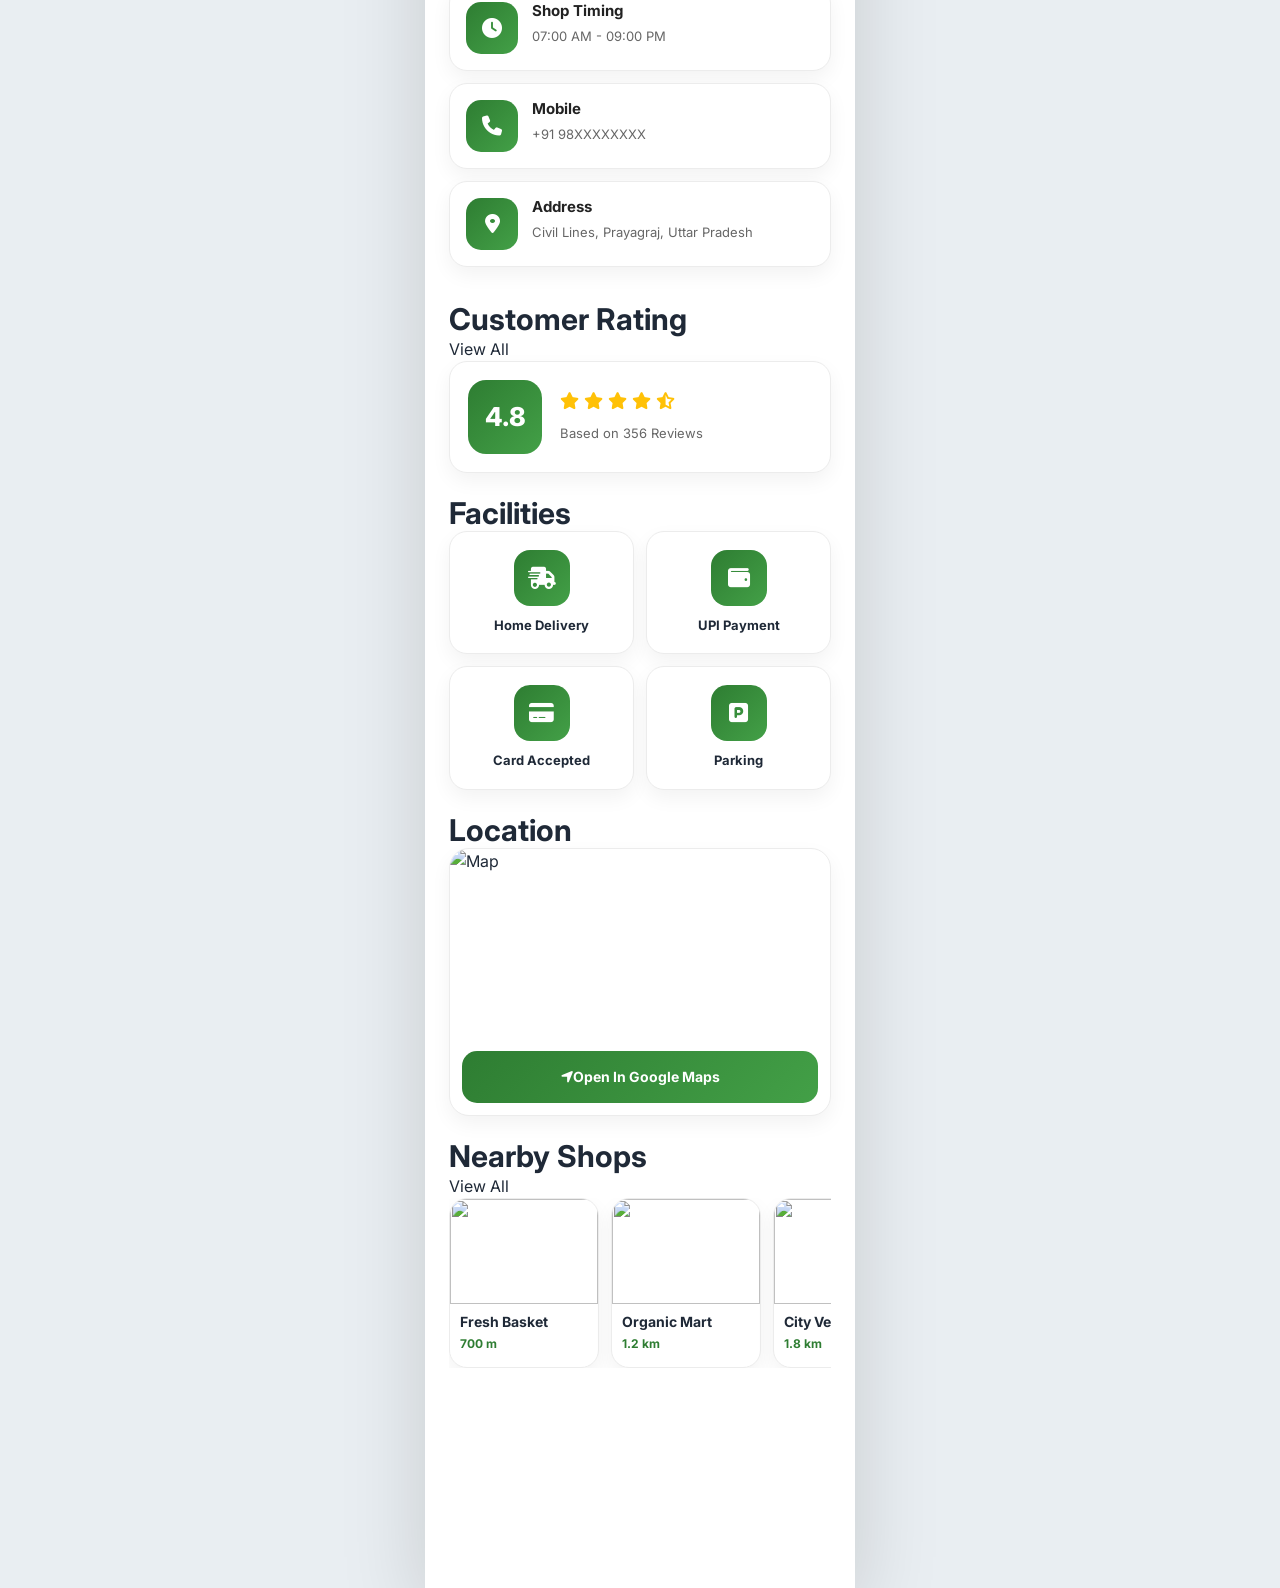
==== commit 4192eae8: "Update index.html" ====
--- a/website/s/index.html
+++ b/website/s/index.html
@@ -629,485 +629,57 @@
 
 
 
-<!-- PRODUCT -->
-
-<div
-class="product-card">
-
-<div
-class="product-image">
-
-<img
-src="../assets/images/products/onion.webp"
-alt="Onion">
-
-</div>
-
-<div
-class="product-details">
-
-<h3>
-
-Onion
-
-</h3>
-
-<p>
-
-Fresh Onion
-
-</p>
-
-<div
-class="product-meta">
-
-<span
-class="stock available">
-
-In Stock
-
-</span>
-
-<span
-class="unit">
-
-₹31 / Kg
-
-</span>
-
-</div>
-
-</div>
-
-<div
-class="qty-box">
-
-<button
-class="qty-minus">
-
-<i
-class="fa-solid fa-minus"></i>
-
-</button>
-
-<input
-type="text"
-value="0"
-readonly>
-
-<button
-class="qty-plus">
-
-<i
-class="fa-solid fa-plus"></i>
-
-</button>
-
-</div>
-
-</div>
-
-
-
-<!-- PRODUCT -->
-
-<div
-class="product-card">
-
-<div
-class="product-image">
-
-<img
-src="../assets/images/products/cabbage.webp"
-alt="Cabbage">
-
-</div>
-
-<div
-class="product-details">
-
-<h3>
-
-Cabbage
-
-</h3>
-
-<p>
-
-Fresh Cabbage
-
-</p>
-
-<div
-class="product-meta">
-
-<span
-class="stock available">
-
-In Stock
-
-</span>
-
-<span
-class="unit">
-
-₹26 / Piece
-
-</span>
-
-</div>
-
-</div>
-
-<div
-class="qty-box">
-
-<button
-class="qty-minus">
-
-<i
-class="fa-solid fa-minus"></i>
-
-</button>
-
-<input
-type="text"
-value="0"
-readonly>
-
-<button
-class="qty-plus">
-
-<i
-class="fa-solid fa-plus"></i>
-
-</button>
-
-</div>
-
-</div>
-
-
-
-<!-- PRODUCT -->
-
-<div
-class="product-card">
-
-<div
-class="product-image">
-
-<img
-src="../assets/images/products/chilli.webp"
-alt="Chilli">
-
-</div>
-
-<div
-class="product-details">
-
-<h3>
-
-Green Chilli
-
-</h3>
-
-<p>
-
-Fresh Green Chilli
-
-</p>
-
-<div
-class="product-meta">
-
-<span
-class="stock available">
-
-In Stock
-
-</span>
-
-<span
-class="unit">
-
-₹60 / Kg
-
-</span>
-
-</div>
-
-</div>
-
-<div
-class="qty-box">
-
-<button
-class="qty-minus">
-
-<i
-class="fa-solid fa-minus"></i>
-
-</button>
-
-<input
-type="text"
-value="0"
-readonly>
-
-<button
-class="qty-plus">
-
-<i
-class="fa-solid fa-plus"></i>
-
-</button>
-
-</div>
-
-</div>
-
-
-
-<!-- PRODUCT -->
-
-<div
-class="product-card out-of-stock">
-
-<div
-class="product-image">
-
-<img
-src="../assets/images/products/ladyfinger.webp"
-alt="Lady Finger">
-
-</div>
-
-<div
-class="product-details">
-
-<h3>
-
-Lady Finger
-
-</h3>
-
-<p>
-
-Currently unavailable
-
-</p>
-
-<div
-class="product-meta">
-
-<span
-class="stock unavailable">
-
-Out Of Stock
-
-</span>
-
-<span
-class="unit">
-
-₹48 / Kg
-
-</span>
-
-</div>
-
-</div>
-
-<div
-class="qty-box disabled">
-
-<button>
-
-<i
-class="fa-solid fa-minus"></i>
-
-</button>
-
-<input
-type="text"
-value="0"
-readonly>
-
-<button>
-
-<i
-class="fa-solid fa-plus"></i>
-
-</button>
-
-</div>
-
-</div>
-
-
-
-<!-- PRODUCT -->
-
-<div
-class="product-card">
-
-<div
-class="product-image">
-
-<img
-src="../assets/images/products/cauliflower.webp"
-alt="Cauliflower">
-
-</div>
-
-<div
-class="product-details">
-
-<h3>
-
-Cauliflower
-
-</h3>
-
-<p>
-
-Fresh Cauliflower
-
-</p>
-
-<div
-class="product-meta">
-
-<span
-class="stock available">
-
-In Stock
-
-</span>
-
-<span
-class="unit">
-
-₹38 / Piece
-
-</span>
-
-</div>
-
-</div>
-
-<div
-class="qty-box">
-
-<button
-class="qty-minus">
-
-<i
-class="fa-solid fa-minus"></i>
-
-</button>
-
-<input
-type="text"
-value="0"
-readonly>
-
-<button
-class="qty-plus">
-
-<i
-class="fa-solid fa-plus"></i>
-
-</button>
-
-</div>
-
-</div>
-
-
-
-<!-- PRODUCT -->
-
-<div
-class="product-card">
-
-<div
-class="product-image">
-
-<img
-src="../assets/images/products/brinjal.webp"
-alt="Brinjal">
-
-</div>
-
-<div
-class="product-details">
-
-<h3>
-
-Brinjal
-
-</h3>
-
-<p>
-
-Fresh Brinjal
-
-</p>
-
-<div
-class="product-meta">
-
-<span
-class="stock available">
-
-In Stock
-
-</span>
-
-<span
-class="unit">
-
-₹36 / Kg
-
-</span>
-
-</div>
-
-</div>
-
-<div
-class="qty-box">
-
-<button
-class="qty-minus">
-
-<i
-class="fa-solid fa-minus"></i>
-
-</button>
-
-<input
-type="text"
-value="0"
-readonly>
-
-<button
-class="qty-plus">
-
-<i
-class="fa-solid fa-plus"></i>
-
-</button>
-
-</div>
-
-</div>
-
-
-  </section>
-
+<!-- =====================================================
+PRODUCT SECTION
+====================================================== -->
+
+<section class="product-section">
+
+    <div class="product-toolbar">
+
+        <h2 class="toolbar-title">
+
+            Today's Price
+
+        </h2>
+
+        <div class="view-switch">
+
+            <button
+                id="gridViewBtn"
+                class="view-btn active">
+
+                <i class="fa-solid fa-grip"></i>
+
+            </button>
+
+            <button
+                id="listViewBtn"
+                class="view-btn">
+
+                <i class="fa-solid fa-list"></i>
+
+            </button>
+
+        </div>
+
+    </div>
+
+    <div
+        class="product-count"
+        id="productCount">
+
+        0 Products
+
+    </div>
+
+    <div
+        id="productList"
+        class="product-grid">
+
+    </div>
+
+</section>
 
 
 <!-- =====================================================
--- a/website/assets/css/shop.css
+++ b/website/assets/css/shop.css
@@ -0,0 +1,1740 @@
+/*
+=========================================================
+Project : LocalShop
+File    : shop.css
+Part    : 1
+=========================================================
+*/
+
+
+
+/*======================================================
+ROOT
+======================================================*/
+
+:root{
+
+    --primary:#2E7D32;
+    --primary-light:#43A047;
+    --secondary:#F7F9FB;
+    --white:#FFFFFF;
+    --text:#1F2937;
+    --text-light:#6B7280;
+    --border:#ECECEC;
+    --shadow:0 10px 30px rgba(0,0,0,.08);
+    --radius:22px;
+    --radius-sm:16px;
+    --transition:.30s;
+
+}
+
+
+
+/*======================================================
+BODY
+======================================================*/
+
+*{
+
+    margin:0;
+    padding:0;
+    box-sizing:border-box;
+
+}
+
+html{
+
+    scroll-behavior:smooth;
+
+}
+
+body{
+
+    font-family:'Inter',sans-serif;
+    background:#EEF2F5;
+    color:var(--text);
+
+}
+
+.app{
+
+    max-width:430px;
+    margin:auto;
+    background:#FFF;
+    min-height:100vh;
+    position:relative;
+    overflow:hidden;
+
+}
+
+
+
+/*======================================================
+HERO
+======================================================*/
+
+.shop-hero{
+
+    position:relative;
+    height:250px;
+    overflow:hidden;
+
+}
+
+.hero-banner{
+
+    width:100%;
+    height:100%;
+    object-fit:cover;
+
+}
+
+.hero-overlay{
+
+    position:absolute;
+    inset:0;
+
+    background:
+
+    linear-gradient(
+
+    rgba(0,0,0,.15),
+
+    rgba(0,0,0,.55)
+
+    );
+
+}
+
+
+
+/*======================================================
+HEADER
+======================================================*/
+
+.shop-header{
+
+    position:absolute;
+
+    top:18px;
+    left:16px;
+    right:16px;
+
+    display:flex;
+    justify-content:space-between;
+    align-items:center;
+
+    z-index:100;
+
+}
+
+.header-right{
+
+    display:flex;
+    gap:10px;
+
+}
+
+.hero-btn{
+
+    width:42px;
+    height:42px;
+
+    border:none;
+
+    border-radius:15px;
+
+    color:#FFF;
+
+    font-size:17px;
+
+    backdrop-filter:blur(15px);
+
+    background:rgba(255,255,255,.15);
+
+    transition:var(--transition);
+
+}
+
+.hero-btn:active{
+
+    transform:scale(.95);
+
+}
+
+
+
+/*======================================================
+SHOP CARD
+======================================================*/
+
+.shop-info-card{
+
+    position:absolute;
+
+    bottom:-65px;
+
+    left:16px;
+    right:16px;
+
+    background:#FFF;
+
+    border-radius:24px;
+
+    padding:16px;
+
+    display:flex;
+
+    gap:15px;
+
+    box-shadow:var(--shadow);
+
+}
+
+.shop-logo{
+
+    width:85px;
+    height:85px;
+
+    border-radius:22px;
+
+    overflow:hidden;
+
+    flex-shrink:0;
+
+    background:#F3F3F3;
+
+}
+
+.shop-logo img{
+
+    width:100%;
+    height:100%;
+    object-fit:cover;
+
+}
+
+.shop-content{
+
+    flex:1;
+
+}
+
+.shop-title-row{
+
+    display:flex;
+
+    justify-content:space-between;
+
+    align-items:center;
+
+    gap:10px;
+
+}
+
+.shop-title-row h1{
+
+    font-size:22px;
+    font-weight:800;
+
+}
+
+.verified-badge{
+
+    display:flex;
+
+    align-items:center;
+
+    gap:5px;
+
+    font-size:11px;
+
+    font-weight:700;
+
+    color:var(--primary);
+
+    background:#E9F7EC;
+
+    padding:6px 10px;
+
+    border-radius:30px;
+
+}
+
+.shop-category{
+
+    font-size:13px;
+
+    color:#777;
+
+    margin:6px 0 10px;
+
+}
+
+
+
+/*======================================================
+CHIPS
+======================================================*/
+
+.rating-row{
+
+    display:flex;
+
+    gap:8px;
+
+    flex-wrap:wrap;
+
+    margin-bottom:10px;
+
+}
+
+.rating-chip,
+.distance-chip,
+.open-chip{
+
+    display:flex;
+
+    align-items:center;
+
+    gap:5px;
+
+    padding:6px 11px;
+
+    border-radius:30px;
+
+    font-size:11px;
+
+    font-weight:700;
+
+}
+
+.rating-chip{
+
+    background:#FFF6D8;
+
+    color:#F59E0B;
+
+}
+
+.distance-chip{
+
+    background:#EDF8EF;
+
+    color:var(--primary);
+
+}
+
+.open-chip{
+
+    background:#DFF7E4;
+
+    color:#1B8A37;
+
+}
+
+.address-row{
+
+    font-size:12px;
+
+    color:#666;
+
+    display:flex;
+
+    gap:7px;
+
+    align-items:center;
+
+    margin-bottom:8px;
+
+}
+
+.update-row{
+
+    font-size:11px;
+
+    color:#999;
+
+    display:flex;
+
+    gap:6px;
+
+    align-items:center;
+
+}
+
+
+
+/*======================================================
+ACTION
+======================================================*/
+
+.action-grid{
+
+    margin-top:90px;
+
+    display:grid;
+
+    grid-template-columns:repeat(4,1fr);
+
+    gap:12px;
+
+    padding:18px 16px;
+
+}
+
+.action-box{
+
+    border:none;
+
+    background:#FFF;
+
+    border-radius:18px;
+
+    padding:14px 8px;
+
+    box-shadow:var(--shadow);
+
+    transition:var(--transition);
+
+}
+
+.action-box:active{
+
+    transform:scale(.96);
+
+}
+
+.action-icon{
+
+    width:52px;
+    height:52px;
+
+    margin:auto;
+
+    margin-bottom:10px;
+
+    border-radius:16px;
+
+    display:flex;
+
+    justify-content:center;
+
+    align-items:center;
+
+    color:#FFF;
+
+    font-size:20px;
+
+    background:
+
+    linear-gradient(
+
+    135deg,
+
+    var(--primary),
+
+    var(--primary-light)
+
+    );
+
+}
+
+.action-box span{
+
+    display:block;
+
+    text-align:center;
+
+    font-size:12px;
+
+    font-weight:700;
+
+}
+
+
+
+/*======================================================
+SEARCH
+======================================================*/
+
+.search-product{
+
+    padding:10px 16px;
+
+}
+
+.search-box{
+
+    height:56px;
+
+    display:flex;
+
+    align-items:center;
+
+    gap:12px;
+
+    padding:0 15px;
+
+    background:#FFF;
+
+    border-radius:18px;
+
+    box-shadow:var(--shadow);
+
+}
+
+.search-box input{
+
+    flex:1;
+
+    border:none;
+
+    outline:none;
+
+    font-size:14px;
+
+    background:none;
+
+}
+
+.search-box button{
+
+    width:40px;
+    height:40px;
+
+    border:none;
+
+    border-radius:13px;
+
+    color:#FFF;
+
+    background:
+
+    linear-gradient(
+
+    135deg,
+
+    var(--primary),
+
+    var(--primary-light)
+
+    );
+
+}
+
+
+
+/*======================================================
+PRODUCT TOOLBAR
+======================================================*/
+
+.product-toolbar{
+
+    display:flex;
+
+    justify-content:space-between;
+
+    align-items:center;
+
+    padding:8px 16px 16px;
+
+}
+
+.toolbar-title{
+
+    font-size:17px;
+
+    font-weight:800;
+
+}
+
+.view-switch{
+
+    display:flex;
+
+    background:#F5F5F5;
+
+    border-radius:14px;
+
+    padding:4px;
+
+    gap:4px;
+
+}
+
+.view-btn{
+
+    width:40px;
+    height:38px;
+
+    border:none;
+
+    border-radius:10px;
+
+    background:transparent;
+
+    color:#777;
+
+    transition:var(--transition);
+
+}
+
+.view-btn.active{
+
+    background:var(--primary);
+
+    color:#FFF;
+
+}
+
+
+
+/*======================================================
+CATEGORY
+======================================================*/
+
+.category-scroll{
+
+    display:flex;
+
+    gap:10px;
+
+    overflow-x:auto;
+
+    padding:0 16px 16px;
+
+    scrollbar-width:none;
+
+}
+
+.category-scroll::-webkit-scrollbar{
+
+    display:none;
+
+}
+
+.category-pill{
+
+    border:none;
+
+    white-space:nowrap;
+
+    padding:10px 16px;
+
+    border-radius:999px;
+
+    background:#F3F4F6;
+
+    font-size:12px;
+
+    font-weight:700;
+
+    color:#666;
+
+}
+
+.category-pill.active{
+
+    color:#FFF;
+
+    background:
+
+    linear-gradient(
+
+    135deg,
+
+    var(--primary),
+
+    var(--primary-light)
+
+    );
+
+}
+
+
+/*======================================================
+PRODUCT SECTION
+======================================================*/
+
+.product-section{
+
+    padding:0 12px 120px;
+
+}
+
+.product-count{
+
+    padding:0 16px 14px;
+
+    font-size:13px;
+
+    color:#777;
+
+    font-weight:600;
+
+}
+
+
+
+/*======================================================
+GRID VIEW
+======================================================*/
+
+.product-grid{
+
+    display:grid;
+
+    grid-template-columns:repeat(3,1fr);
+
+    gap:12px;
+
+}
+
+.product-grid.list-view{
+
+    display:block;
+
+}
+
+
+
+/*======================================================
+GRID CARD
+======================================================*/
+
+.product-card{
+
+    position:relative;
+
+    background:#FFF;
+
+    border-radius:18px;
+
+    overflow:hidden;
+
+    border:1px solid #ECECEC;
+
+    transition:.25s;
+
+    box-shadow:
+
+    0 8px 20px rgba(0,0,0,.05);
+
+}
+
+.product-card:active{
+
+    transform:scale(.97);
+
+}
+
+.product-card:hover{
+
+    box-shadow:
+
+    0 16px 32px rgba(0,0,0,.10);
+
+}
+
+
+
+/*======================================================
+IMAGE
+======================================================*/
+
+.product-image{
+
+    width:100%;
+
+    height:95px;
+
+    display:flex;
+
+    align-items:center;
+
+    justify-content:center;
+
+    background:#F9FBFC;
+
+}
+
+.product-image img{
+
+    width:72px;
+
+    height:72px;
+
+    object-fit:contain;
+
+    transition:.25s;
+
+}
+
+.product-card:hover .product-image img{
+
+    transform:scale(1.08);
+
+}
+
+
+
+/*======================================================
+INFO
+======================================================*/
+
+.product-body{
+
+    padding:10px;
+
+}
+
+.product-name{
+
+    font-size:12px;
+
+    font-weight:700;
+
+    color:#222;
+
+    line-height:1.3;
+
+    height:32px;
+
+    overflow:hidden;
+
+}
+
+.product-unit{
+
+    margin-top:2px;
+
+    font-size:10px;
+
+    color:#999;
+
+}
+
+.product-price{
+
+    margin-top:6px;
+
+    display:flex;
+
+    align-items:center;
+
+    gap:5px;
+
+}
+
+.current-price{
+
+    font-size:15px;
+
+    font-weight:800;
+
+    color:var(--primary);
+
+}
+
+.old-price{
+
+    font-size:10px;
+
+    color:#A0A0A0;
+
+    text-decoration:line-through;
+
+}
+
+
+
+/*======================================================
+DISCOUNT
+======================================================*/
+
+.discount-badge{
+
+    position:absolute;
+
+    top:8px;
+
+    left:8px;
+
+    padding:3px 7px;
+
+    border-radius:20px;
+
+    background:#F44336;
+
+    color:#FFF;
+
+    font-size:9px;
+
+    font-weight:700;
+
+}
+
+
+
+/*======================================================
+STOCK
+======================================================*/
+
+.stock-text{
+
+    margin-top:5px;
+
+    font-size:10px;
+
+    color:#19A34A;
+
+    font-weight:700;
+
+}
+
+.stock-text.out{
+
+    color:#F44336;
+
+}
+
+
+
+/*======================================================
+ADD BUTTON
+======================================================*/
+
+.add-btn{
+
+    width:34px;
+
+    height:34px;
+
+    border:none;
+
+    border-radius:50%;
+
+    position:absolute;
+
+    right:10px;
+
+    bottom:10px;
+
+    color:#FFF;
+
+    font-size:14px;
+
+    cursor:pointer;
+
+    background:
+
+    linear-gradient(
+
+    135deg,
+
+    var(--primary),
+
+    var(--primary-light)
+
+    );
+
+    box-shadow:
+
+    0 10px 20px rgba(46,125,50,.25);
+
+}
+
+
+
+/*======================================================
+LIST VIEW
+======================================================*/
+
+.product-grid.list-view .product-card{
+
+    display:flex;
+
+    align-items:center;
+
+    padding:12px;
+
+    margin-bottom:12px;
+
+    border-radius:18px;
+
+}
+
+.product-grid.list-view .product-image{
+
+    width:78px;
+
+    height:78px;
+
+    border-radius:16px;
+
+    flex-shrink:0;
+
+}
+
+.product-grid.list-view .product-image img{
+
+    width:60px;
+
+    height:60px;
+
+}
+
+.product-grid.list-view .product-body{
+
+    flex:1;
+
+    padding:0 14px;
+
+}
+
+.product-grid.list-view .product-name{
+
+    font-size:15px;
+
+    height:auto;
+
+}
+
+.product-grid.list-view .product-unit{
+
+    font-size:12px;
+
+    margin-top:4px;
+
+}
+
+.product-grid.list-view .current-price{
+
+    font-size:18px;
+
+}
+
+.product-grid.list-view .stock-text{
+
+    font-size:11px;
+
+}
+
+.product-grid.list-view .discount-badge{
+
+    top:10px;
+
+    left:100px;
+
+}
+
+
+
+/*======================================================
+QTY BOX
+======================================================*/
+
+.qty-box{
+
+    width:90px;
+
+    display:flex;
+
+    align-items:center;
+
+    justify-content:space-between;
+
+    border-radius:14px;
+
+    overflow:hidden;
+
+    background:#F4F6F7;
+
+}
+
+.qty-btn{
+
+    width:30px;
+
+    height:34px;
+
+    border:none;
+
+    background:none;
+
+    font-size:14px;
+
+    font-weight:700;
+
+    color:var(--primary);
+
+}
+
+.qty-value{
+
+    font-size:13px;
+
+    font-weight:700;
+
+    color:#222;
+
+}
+
+
+
+/*======================================================
+SUBTOTAL
+======================================================*/
+
+.subtotal{
+
+    margin-top:6px;
+
+    font-size:11px;
+
+    color:#666;
+
+    font-weight:600;
+
+}
+
+.subtotal span{
+
+    color:var(--primary);
+
+    font-weight:800;
+
+}
+
+
+
+/*======================================================
+OUT OF STOCK
+======================================================*/
+
+.product-card.out-stock{
+
+    opacity:.55;
+
+    filter:grayscale(.3);
+
+}
+
+.product-card.out-stock .add-btn{
+
+    background:#BDBDBD;
+
+    box-shadow:none;
+
+}
+
+.product-card.out-stock .qty-box{
+
+    pointer-events:none;
+
+}
+
+
+
+/*======================================================
+SHOP INFORMATION
+======================================================*/
+
+.shop-information{
+
+    padding:0 12px 22px;
+
+}
+
+.info-card{
+
+    display:flex;
+
+    align-items:flex-start;
+
+    gap:14px;
+
+    padding:16px;
+
+    margin-bottom:12px;
+
+    background:#FFF;
+
+    border:1px solid #ECECEC;
+
+    border-radius:18px;
+
+    box-shadow:
+
+    0 8px 20px rgba(0,0,0,.05);
+
+}
+
+.info-icon{
+
+    width:52px;
+
+    height:52px;
+
+    border-radius:15px;
+
+    display:flex;
+
+    align-items:center;
+
+    justify-content:center;
+
+    flex-shrink:0;
+
+    color:#FFF;
+
+    font-size:20px;
+
+    background:
+
+    linear-gradient(
+
+    135deg,
+
+    var(--primary),
+
+    var(--primary-light)
+
+    );
+
+}
+
+.info-content{
+
+    flex:1;
+
+}
+
+.info-content h4{
+
+    font-size:15px;
+
+    font-weight:700;
+
+    margin-bottom:6px;
+
+    color:#222;
+
+}
+
+.info-content p{
+
+    font-size:13px;
+
+    color:#666;
+
+    line-height:1.6;
+
+}
+
+
+
+/*======================================================
+RATING
+======================================================*/
+
+.review-section{
+
+    padding:0 12px 22px;
+
+}
+
+.review-summary{
+
+    display:flex;
+
+    align-items:center;
+
+    gap:18px;
+
+    padding:18px;
+
+    background:#FFF;
+
+    border-radius:18px;
+
+    border:1px solid #ECECEC;
+
+    box-shadow:
+
+    0 8px 20px rgba(0,0,0,.05);
+
+}
+
+.big-rating{
+
+    width:74px;
+
+    height:74px;
+
+    border-radius:18px;
+
+    display:flex;
+
+    align-items:center;
+
+    justify-content:center;
+
+    font-size:26px;
+
+    font-weight:800;
+
+    color:#FFF;
+
+    background:
+
+    linear-gradient(
+
+    135deg,
+
+    var(--primary),
+
+    var(--primary-light)
+
+    );
+
+}
+
+.rating-detail{
+
+    flex:1;
+
+}
+
+.stars{
+
+    color:#FFC107;
+
+    font-size:17px;
+
+    margin-bottom:8px;
+
+}
+
+.rating-detail p{
+
+    font-size:13px;
+
+    color:#666;
+
+}
+
+
+
+/*======================================================
+SERVICE
+======================================================*/
+
+.service-section{
+
+    padding:0 12px 22px;
+
+}
+
+.service-grid{
+
+    display:grid;
+
+    grid-template-columns:repeat(2,1fr);
+
+    gap:12px;
+
+}
+
+.service-box{
+
+    padding:18px 10px;
+
+    border-radius:18px;
+
+    background:#FFF;
+
+    text-align:center;
+
+    border:1px solid #ECECEC;
+
+    box-shadow:
+
+    0 8px 20px rgba(0,0,0,.05);
+
+}
+
+.service-box i{
+
+    width:56px;
+
+    height:56px;
+
+    margin:auto;
+
+    margin-bottom:10px;
+
+    display:flex;
+
+    align-items:center;
+
+    justify-content:center;
+
+    border-radius:16px;
+
+    color:#FFF;
+
+    font-size:22px;
+
+    background:
+
+    linear-gradient(
+
+    135deg,
+
+    var(--primary),
+
+    var(--primary-light)
+
+    );
+
+}
+
+.service-box span{
+
+    display:block;
+
+    font-size:13px;
+
+    font-weight:700;
+
+}
+
+
+
+/*======================================================
+MAP
+======================================================*/
+
+.map-section{
+
+    padding:0 12px 22px;
+
+}
+
+.map-card{
+
+    overflow:hidden;
+
+    border-radius:20px;
+
+    background:#FFF;
+
+    border:1px solid #ECECEC;
+
+    box-shadow:
+
+    0 8px 20px rgba(0,0,0,.05);
+
+}
+
+.map-card img{
+
+    width:100%;
+
+    height:190px;
+
+    object-fit:cover;
+
+    display:block;
+
+}
+
+.navigate-btn{
+
+    width:calc(100% - 24px);
+
+    height:52px;
+
+    margin:12px;
+
+    border:none;
+
+    border-radius:15px;
+
+    color:#FFF;
+
+    font-size:14px;
+
+    font-weight:700;
+
+    background:
+
+    linear-gradient(
+
+    135deg,
+
+    var(--primary),
+
+    var(--primary-light)
+
+    );
+
+}
+
+
+
+/*======================================================
+NEARBY SHOP
+======================================================*/
+
+.related-shop{
+
+    padding:0 12px 100px;
+
+}
+
+.nearby-scroll{
+
+    display:flex;
+
+    gap:12px;
+
+    overflow-x:auto;
+
+    scrollbar-width:none;
+
+}
+
+.nearby-scroll::-webkit-scrollbar{
+
+    display:none;
+
+}
+
+.near-card{
+
+    min-width:150px;
+
+    border-radius:18px;
+
+    overflow:hidden;
+
+    background:#FFF;
+
+    border:1px solid #ECECEC;
+
+    box-shadow:
+
+    0 8px 20px rgba(0,0,0,.05);
+
+}
+
+.near-card img{
+
+    width:100%;
+
+    height:105px;
+
+    object-fit:cover;
+
+}
+
+.near-card h4{
+
+    padding:10px 10px 4px;
+
+    font-size:14px;
+
+    font-weight:700;
+
+}
+
+.near-card p{
+
+    padding:0 10px 12px;
+
+    font-size:12px;
+
+    color:var(--primary);
+
+    font-weight:700;
+
+}
+
+
+
+/*======================================================
+BOTTOM CART
+======================================================*/
+
+.bill-bottom-bar{
+
+    position:fixed;
+
+    left:50%;
+
+    bottom:0;
+
+    transform:translateX(-50%);
+
+    width:100%;
+
+    max-width:430px;
+
+    height:76px;
+
+    display:flex;
+
+    align-items:center;
+
+    justify-content:space-between;
+
+    padding:0 16px;
+
+    background:#FFF;
+
+    border-top:1px solid #ECECEC;
+
+    box-shadow:
+
+    0 -10px 30px rgba(0,0,0,.08);
+
+    z-index:999;
+
+}
+
+.bill-info h3{
+
+    font-size:16px;
+
+    font-weight:800;
+
+}
+
+.bill-info p{
+
+    margin-top:3px;
+
+    font-size:19px;
+
+    font-weight:800;
+
+    color:var(--primary);
+
+}
+
+.bill-button{
+
+    height:50px;
+
+    padding:0 18px;
+
+    border:none;
+
+    border-radius:14px;
+
+    color:#FFF;
+
+    font-size:14px;
+
+    font-weight:700;
+
+    background:
+
+    linear-gradient(
+
+    135deg,
+
+    var(--primary),
+
+    var(--primary-light)
+
+    );
+
+}
+
+
+
+/*======================================================
+SCROLLBAR
+======================================================*/
+
+::-webkit-scrollbar{
+
+    width:5px;
+
+    height:5px;
+
+}
+
+::-webkit-scrollbar-thumb{
+
+    background:#D2D2D2;
+
+    border-radius:999px;
+
+}
+
+
+
+/*======================================================
+ANIMATION
+======================================================*/
+
+.fade-up{
+
+    animation:fadeUp .35s ease;
+
+}
+
+@keyframes fadeUp{
+
+    from{
+
+        opacity:0;
+
+        transform:translateY(20px);
+
+    }
+
+    to{
+
+        opacity:1;
+
+        transform:translateY(0);
+
+    }
+
+}
+
+
+
+/*======================================================
+RESPONSIVE
+======================================================*/
+
+@media (min-width:768px){
+
+body{
+
+    background:#E9EEF2;
+
+}
+
+.app{
+
+    box-shadow:
+
+    0 25px 80px rgba(0,0,0,.15);
+
+}
+
+}
+
+
+
+/*======================================================
+END
+======================================================*/
